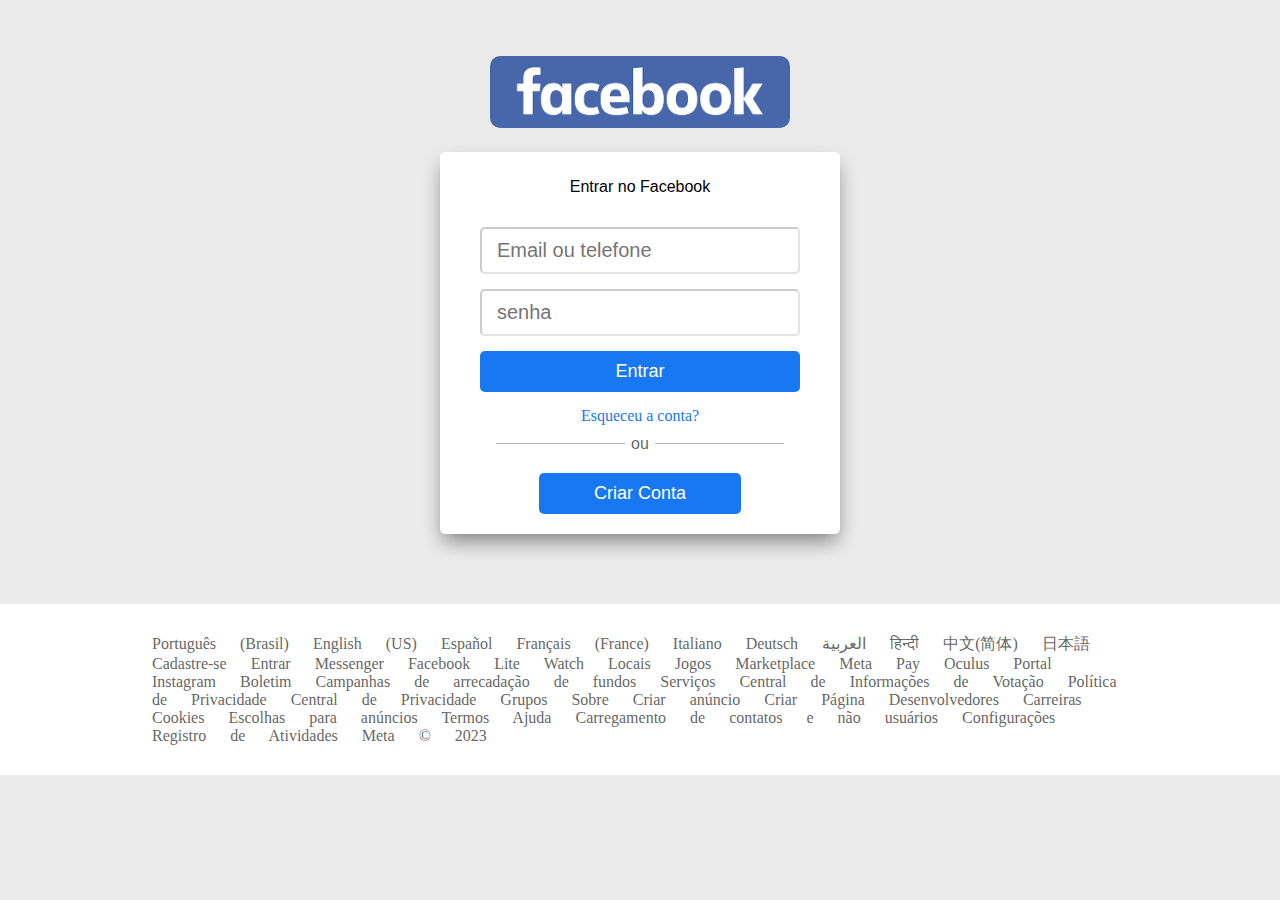
==== face.html @ 6a360092 "first_commmit" ====
<!DOCTYPE html>
<html lang="en">
<head>
    <meta charset="UTF-8">
    <meta http-equiv="X-UA-Compatible" content="IE=edge">
    <meta name="viewport" content="width=device-width, initial-scale=1.0">
    <link rel="preconnect" href="https://fonts.googleapis.com">
    <link rel="preconnect" href="https://fonts.gstatic.com" crossorigin>
    <link href="https://fonts.googleapis.com/css2?family=PT+Sans+Narrow&display=swap" rel="stylesheet">
    <link rel="stylesheet" href="face.css">
    <title>Facebook clone</title>
</head>
<body>
    <div style="background:rgb(235, 235, 235); padding-top:0.5%;">
    <header>  
        <div class="facebook">
            <img src="img.png">
        </div>
    </header>
    <main>
        <div class="container">
            <form action="#" method="post">
                <span>Entrar no Facebook</span> 
                <input type="email" required placeholder="Email ou telefone">
                <input type="password" placeholder="senha" >
                <button type="submit">Entrar</button>
            </form>
                <a href="">Esqueceu a conta?</a>
            <form method="post" action="#">
            <fieldset>
                <legend>ou</legend>
                <button type="submit" class="nc" > Criar Conta</button>
            </fieldset>
            </form>
        </div>
    </main>
    </div>
    <footer>
        <div class="info">
            <nav>
                <a href=""> Português (Brasil)</a>
                <a href=""> English (US)</a>
                <a href=""> Español</a>
                <a href=""> Français (France)</a>
                <a href=""> Italiano</a>
                <a href=""> Deutsch</a>
                <a href=""> العربية</a>
                <a href=""> हिन्दी</a>
                <a href=""> 中文(简体)</a>
                <a href=""> 日本語</a>
                <a href=""> Cadastre-se</a>
                <a href=""> Entrar</a>
                <a href=""> Messenger</a>
                <a href=""> Facebook Lite</a>
                <a href=""> Watch</a>
                <a href=""> Locais</a>
                <a href=""> Jogos</a>
                <a href=""> Marketplace</a>
                <a href=""> Meta Pay</a>
                <a href=""> Oculus</a>
                <a href=""> Portal</a>
                <a href=""> Instagram</a>
                <a href=""> Boletim</a>
                <a href=""> Campanhas de arrecadação de fundos</a>
                <a href=""> Serviços</a>
                <a href=""> Central de Informações de Votação</a>
                <a href=""> Política de Privacidade</a>
                <a href=""> Central de Privacidade</a>
                <a href=""> Grupos</a>
                <a href=""> Sobre</a>
                <a href=""> Criar anúncio</a>
                <a href=""> Criar Página</a>
                <a href=""> Desenvolvedores</a>
                <a href=""> Carreiras</a>
                <a href=""> Cookies</a>
                <a href=""> Escolhas para anúncios</a>
                <a href=""> Termos</a>
                <a href=""> Ajuda</a>
                <a href=""> Carregamento de contatos e não usuários</a>
                <a href=""> Configurações</a>
                <a href=""> Registro de Atividades</a>
                <a href=""> Meta © 2023</a>
            </nav>
        </div>
    </footer>
</body>



</html>
---- face.css ----
*{
    margin:0;
    padding:0;
}
html,body{
    height:100%;
    overflow-x: hidden;
    background:rgb(235, 235, 235);
}  
header{
    background:rgb(235, 235, 235);
    margin-top:50px;
    margin-bottom: 20px;
}  
.facebook{
    display:block;
    margin:0 auto;
    height: auto;
    width: 300px;
}
.facebook img{
    width: 100%;
    border-radius: 10px;
}
.container{
    background:white;
    min-width: 400px;
    border-radius: 5px;
    display:block;
    width: 30%;
    margin:0 auto;
    -webkit-box-shadow: 0px 10px 20px -3px rgba(0,0,0,0.45);
    -moz-box-shadow: 0px 10px 20px -3px rgba(0,0,0,0.45);
    box-shadow: 0px 10px 20px -3px rgba(0,0,0,0.45);
    text-align: center;
}
form{
    margin:0 auto;
    text-align: center;
    font-family: Arial, Helvetica, sans-serif;
    padding:0 40px;
}
form span{
    padding-top: 10px;
    margin:5px auto;
    display:block;
    line-height: 50px;
    width: 200px;
    font-size: 1em;
    text-align: center;
}
form input, button{
    border-color: rgba(30,30,30,0.2);
    display:block;
    width: 100%;
    padding:10px 15px;
    margin:15px 0;
    box-sizing: border-box;
    border-radius: 5px;
    font-size: 20px;
}
input:focus{
    outline:none;
}
button{
    background: rgb(24, 119, 242);
    color:white;
    font-size: large;
    border:0;
}
.container > a{
    margin:10px auto 10px auto;
    display:block;
    width: max-content;
    color: rgb(24, 119, 242);
}

fieldset{
    border-color: rgba(255, 255, 255, 0.9);
    border-left: 0;
    border-right: 0;
    border-bottom: 0;
    box-sizing: border-box;
    width: 90%;
    margin:0 auto;
    display:block;
    }
    legend{
        display:block;
        width:30px;
        color: rgba(82, 82, 82, 0.9);
}
.nc{
    background: rgb(24, 119, 242);
    display: block;
    margin:20px auto;
    width: 70%;
    padding:10px 15px;
}
main{
    padding-bottom: 70px;
    background:rgb(235, 235, 235);
}
.info{
    width: 100%;
    background:white;
    box-sizing: border-box;
    padding:30px;
}
.info nav{
    display:block;
    margin:0 auto;
    width: 80%;
    word-spacing: 20px;
    text-decoration:none;
}
a{
    text-decoration: none;
    color: rgba(82, 82, 82, 0.9);
}
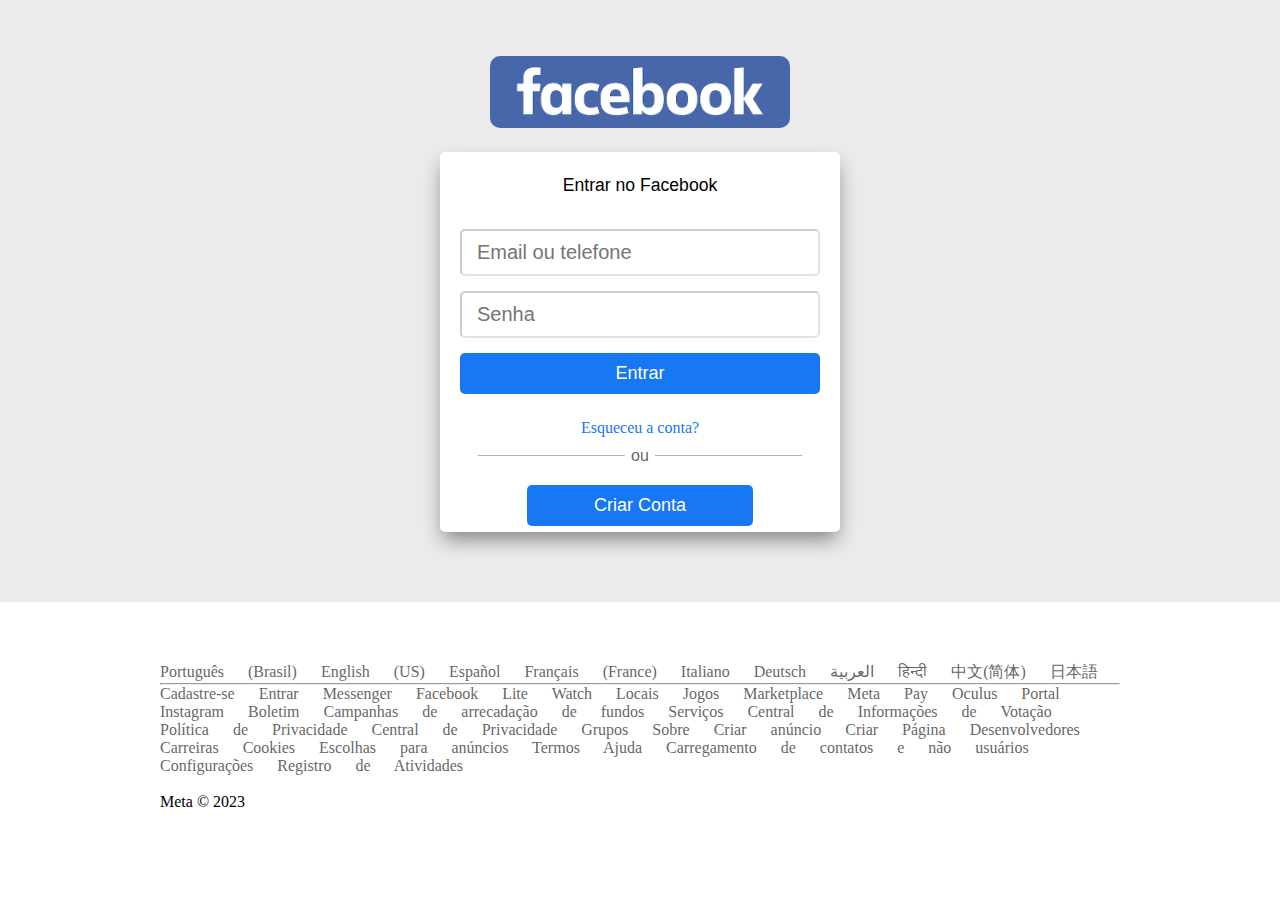
==== commit 6891a354: "Atualização de css" ====
--- a/face.html
+++ b/face.html
@@ -22,7 +22,7 @@
             <form action="#" method="post">
                 <span>Entrar no Facebook</span> 
                 <input type="email" required placeholder="Email ou telefone">
-                <input type="password" placeholder="senha" >
+                <input type="password" placeholder="Senha" >
                 <button type="submit">Entrar</button>
             </form>
                 <a href="">Esqueceu a conta?</a>
@@ -48,6 +48,7 @@
                 <a href=""> हिन्दी</a>
                 <a href=""> 中文(简体)</a>
                 <a href=""> 日本語</a>
+                <hr>
                 <a href=""> Cadastre-se</a>
                 <a href=""> Entrar</a>
                 <a href=""> Messenger</a>
@@ -79,8 +80,12 @@
                 <a href=""> Carregamento de contatos e não usuários</a>
                 <a href=""> Configurações</a>
                 <a href=""> Registro de Atividades</a>
-                <a href=""> Meta © 2023</a>
-            </nav>
+                
+                
+                <p style="white-space:pre-line; word-spacing: normal;">
+                    Meta © 2023</p>
+            </nav><br>
+           
         </div>
     </footer>
 </body>
--- a/face.css
+++ b/face.css
@@ -5,7 +5,7 @@
 html,body{
     height:100%;
     overflow-x: hidden;
-    background:rgb(235, 235, 235);
+    background:white;
 }  
 header{
     background:rgb(235, 235, 235);
@@ -22,31 +22,33 @@
     width: 100%;
     border-radius: 10px;
 }
+main{
+    display:flex;
+    justify-content:center;
+}
 .container{
     background:white;
     min-width: 400px;
     border-radius: 5px;
-    display:block;
-    width: 30%;
-    margin:0 auto;
+    width: 400px;
+    height: 380px;
     -webkit-box-shadow: 0px 10px 20px -3px rgba(0,0,0,0.45);
     -moz-box-shadow: 0px 10px 20px -3px rgba(0,0,0,0.45);
     box-shadow: 0px 10px 20px -3px rgba(0,0,0,0.45);
     text-align: center;
+    display:flex;
+    align-items: center;
+    flex-direction: column;
 }
 form{
-    margin:0 auto;
-    text-align: center;
     font-family: Arial, Helvetica, sans-serif;
-    padding:0 40px;
+    width: 90%;
 }
 form span{
-    padding-top: 10px;
+    padding: 18px;
     margin:5px auto;
     display:block;
-    line-height: 50px;
-    width: 200px;
-    font-size: 1em;
+    font-size: 1.1em;
     text-align: center;
 }
 form input, button{
@@ -101,15 +103,22 @@
     padding-bottom: 70px;
     background:rgb(235, 235, 235);
 }
+footer{
+    display:flex;
+    justify-content: center;
+}
 .info{
-    width: 100%;
+    width: 1200px;
     background:white;
     box-sizing: border-box;
-    padding:30px;
+    padding-top: 60px;
+    padding-bottom: 60px;
+    justify-content: center;
+    display: flex;
+    text-align: left;
 }
 .info nav{
     display:block;
-    margin:0 auto;
     width: 80%;
     word-spacing: 20px;
     text-decoration:none;
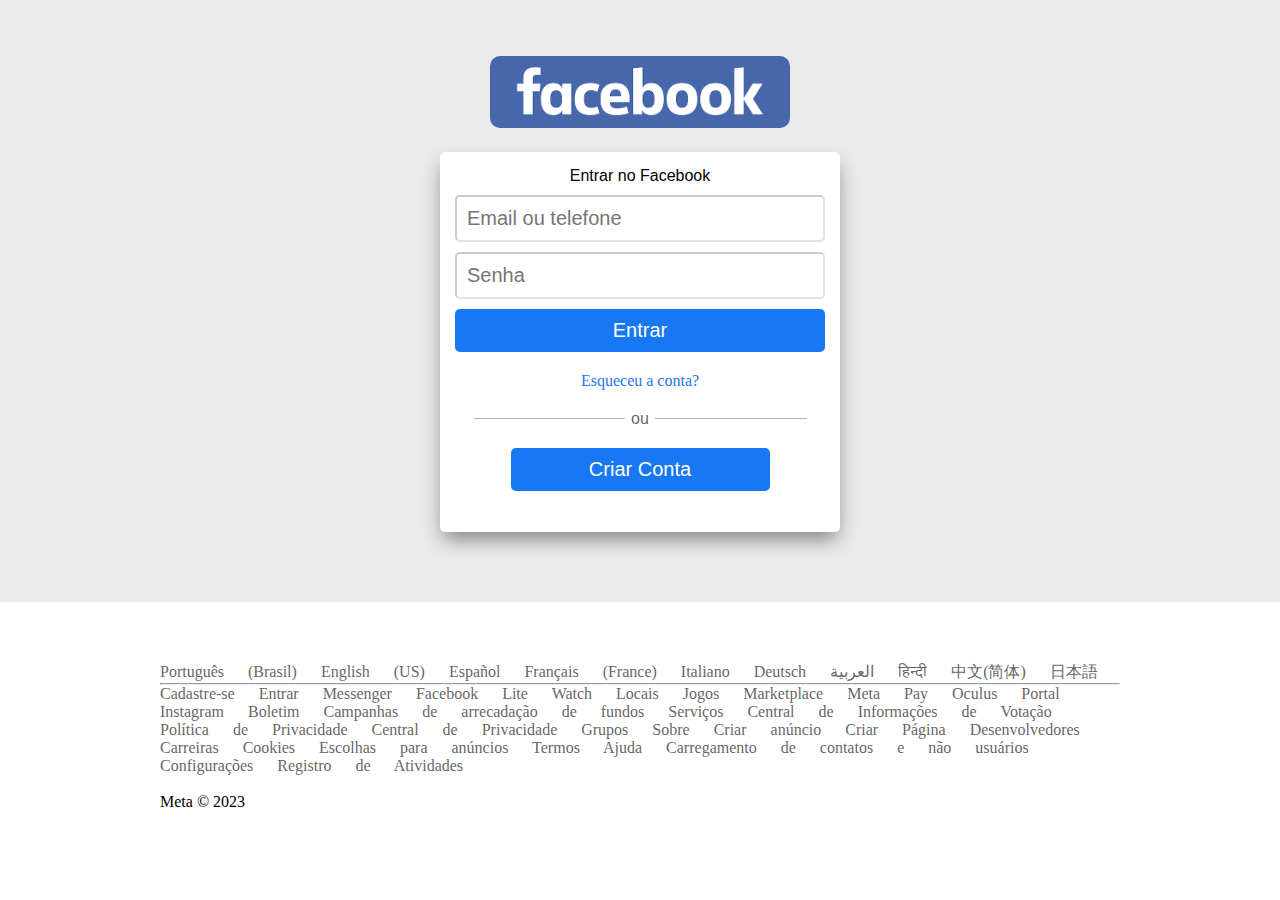
==== commit 7b0eafe5: "atualização_1" ====
--- a/face.html
+++ b/face.html
@@ -11,7 +11,7 @@
     <title>Facebook clone</title>
 </head>
 <body>
-    <div style="background:rgb(235, 235, 235); padding-top:0.5%;">
+    <div class="content">
     <header>  
         <div class="facebook">
             <img src="img.png">
@@ -29,9 +29,9 @@
             <form method="post" action="#">
             <fieldset>
                 <legend>ou</legend>
-                <button type="submit" class="nc" > Criar Conta</button>
             </fieldset>
             </form>
+            <button type="submit" class="nc" > Criar Conta</button>
         </div>
     </main>
     </div>
--- a/face.css
+++ b/face.css
@@ -1,6 +1,7 @@
 *{
     margin:0;
     padding:0;
+    box-sizing: border-box;
 }
 html,body{
     height:100%;
@@ -12,6 +13,10 @@
     margin-top:50px;
     margin-bottom: 20px;
 }  
+.content{
+    background:rgb(235, 235, 235);
+    padding-top:0.5%;
+}
 .facebook{
     display:block;
     margin:0 auto;
@@ -35,30 +40,25 @@
     -webkit-box-shadow: 0px 10px 20px -3px rgba(0,0,0,0.45);
     -moz-box-shadow: 0px 10px 20px -3px rgba(0,0,0,0.45);
     box-shadow: 0px 10px 20px -3px rgba(0,0,0,0.45);
-    text-align: center;
-    display:flex;
-    align-items: center;
-    flex-direction: column;
+    padding: 15px;
 }
 form{
+    display:flex;
     font-family: Arial, Helvetica, sans-serif;
-    width: 90%;
+    width: 100%;
+    flex-direction: column;
+    text-align: center;
 }
 form span{
-    padding: 18px;
-    margin:5px auto;
-    display:block;
-    font-size: 1.1em;
-    text-align: center;
+    margin-bottom:10px;
 }
 form input, button{
     border-color: rgba(30,30,30,0.2);
-    display:block;
+    display:flex;
     width: 100%;
-    padding:10px 15px;
-    margin:15px 0;
-    box-sizing: border-box;
     border-radius: 5px;
+    padding: 10px;
+    margin-bottom: 10px;
     font-size: 20px;
 }
 input:focus{
@@ -67,11 +67,11 @@
 button{
     background: rgb(24, 119, 242);
     color:white;
-    font-size: large;
-    border:0;
+    border:transparent;
+    display: block;
 }
 .container > a{
-    margin:10px auto 10px auto;
+    margin:10px auto 20px auto;
     display:block;
     width: max-content;
     color: rgb(24, 119, 242);
@@ -88,13 +88,11 @@
     display:block;
     }
     legend{
-        display:block;
         width:30px;
         color: rgba(82, 82, 82, 0.9);
 }
 .nc{
     background: rgb(24, 119, 242);
-    display: block;
     margin:20px auto;
     width: 70%;
     padding:10px 15px;
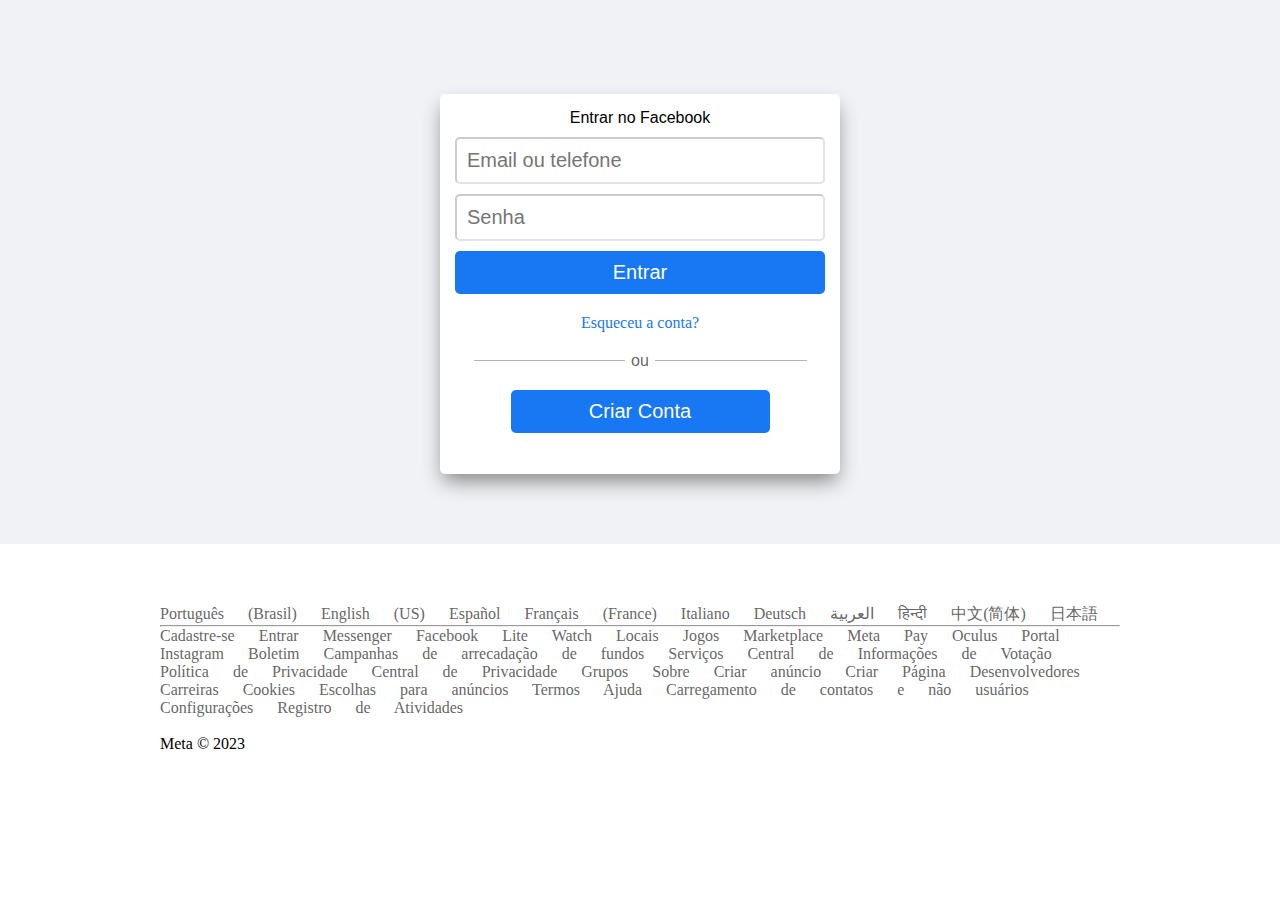
==== commit 6741382f: "logo_original" ====
--- a/face.html
+++ b/face.html
@@ -14,7 +14,7 @@
     <div class="content">
     <header>  
         <div class="facebook">
-            <img src="img.png">
+            <img src="https://static.xx.fbcdn.net/rsrc.php/y8/r/dF5SId3UHWd.svg" alt="">
         </div>
     </header>
     <main>
--- a/face.css
+++ b/face.css
@@ -9,12 +9,12 @@
     background:white;
 }  
 header{
-    background:rgb(235, 235, 235);
+    background:#f0f2f5;
     margin-top:50px;
     margin-bottom: 20px;
 }  
 .content{
-    background:rgb(235, 235, 235);
+    background:#f0f2f5;
     padding-top:0.5%;
 }
 .facebook{
@@ -99,7 +99,7 @@
 }
 main{
     padding-bottom: 70px;
-    background:rgb(235, 235, 235);
+    background:#f0f2f5;
 }
 footer{
     display:flex;
